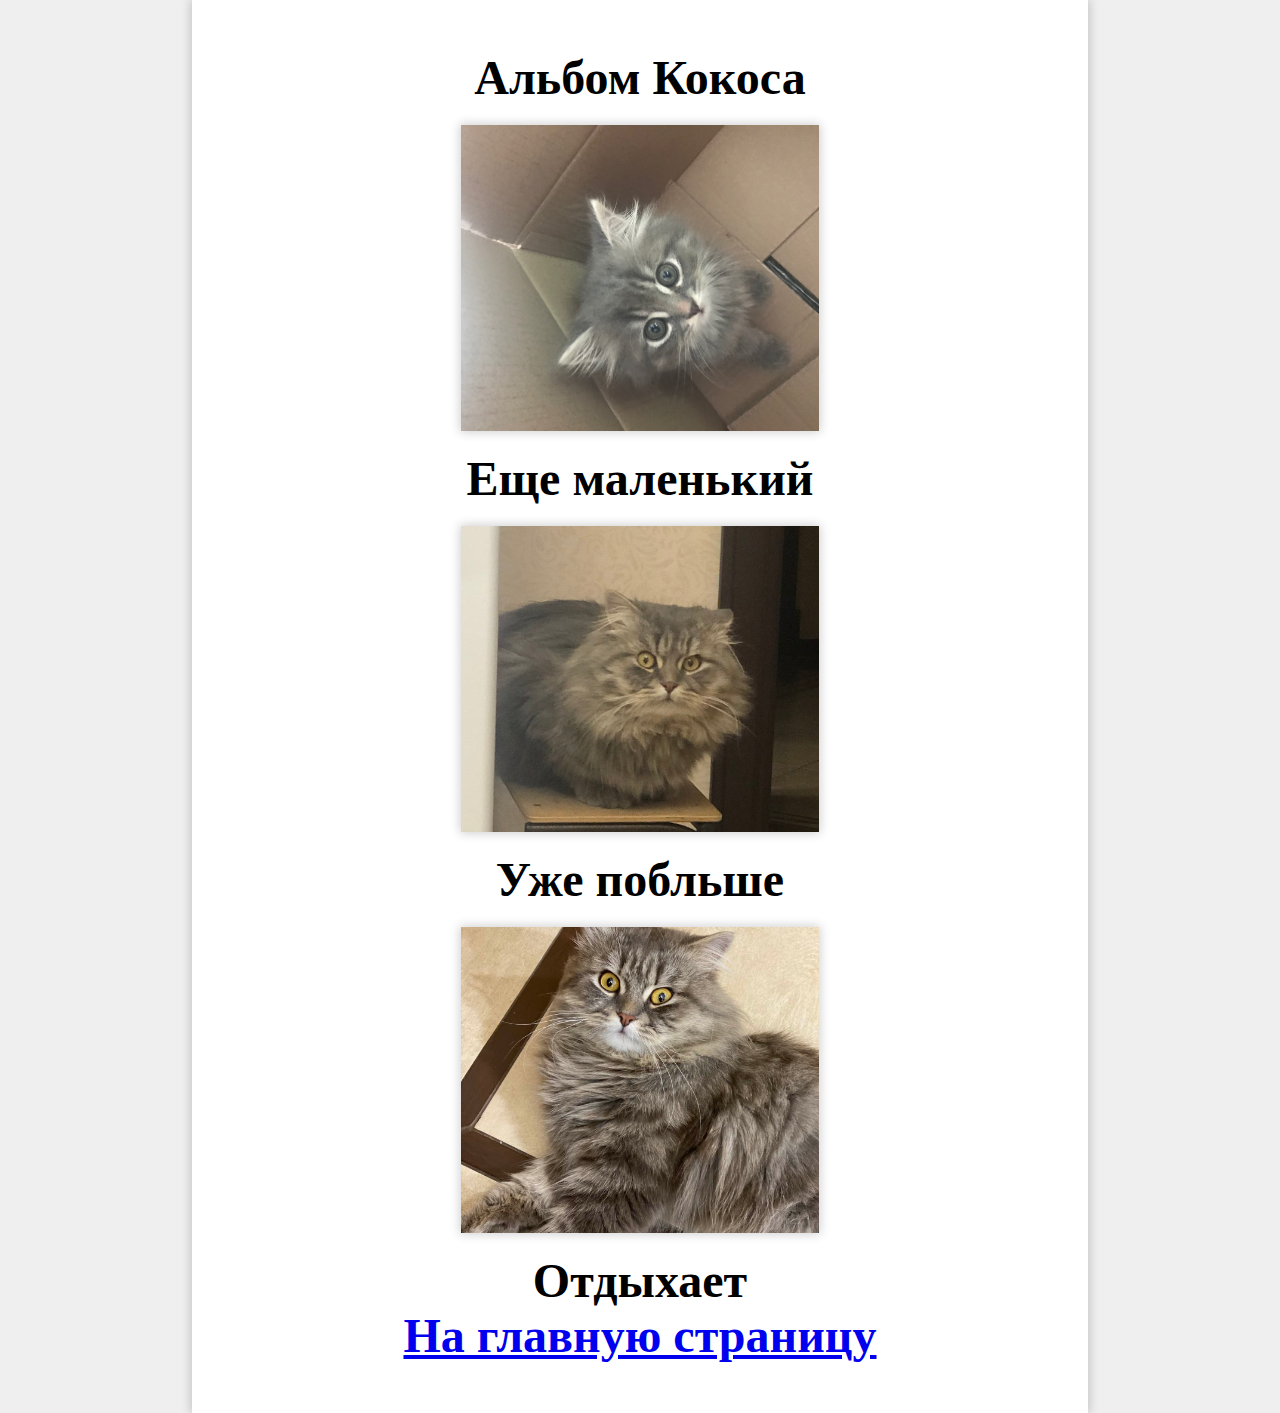
==== album.html @ 789ce7f7 "Add files via upload" ====
<html>
  <head>
    <link rel="stylesheet" href="lib/style.css">
    <script src="lib/script.js"></script>
	<title>Альбом</title>
  </head>

  <body>
	<main>
	<h1>Альбом Кокоса<h1/>
		
		<figure class = 'fig'>
			<div class="photo photo1" background-color = 'orange'> </div>
			<figcaption> Еще маленький </figcaption>
			<div class="photo photo2" background-color = 'orange'> </div>
			<figcaption>Уже побльше</figcaption>
			<div class="photo photo3" background-color = 'orange'> </div>
			<figcaption>Отдыхает</figcaption>
		</figure>
		
    <a href = 'index.html'><p>На главную страницу</p> </a>
	</main>
  </body>
</html>
---- lib/style.css ----
* {
	padding: 0;
	margin: 0;
	box-sizing: border-box;
	align-items: center;
}

@font-face {
	font-family: BalsamiqSans-Regular;
	src: url(../fonts/BalsamiqSans-Regular.ttf);
}

body {
	background-color: #efefef;
	font-family: BalsamiqSans-Regular;
}

main {
	width: 70%;
	padding: 50px;
	margin: auto;
	background-color: #fff;
	display: flex;
	flex-wrap: wrap;
	justify-content: center;
	box-shadow: 0 0 10px 1px rgba(0,0,0,0.2);
}

.photo {
	width:calc(50% - 40px);
	height:calc((35vw - 40px) / 4 * 3); 
	
	margin: 20px;
	background-color: gray;
	
	background-position: center;
	background-size: cover;
	transition: all 0.5s ease;
	box-shadow: 0 0 10px 1px rgba(0,0,0,0.2);
	margin-left: auto;
    margin-right: auto;
}


.photo:hover {
	transform: rotate(3deg) scale(1.1);
	box-shadow: 0 0 20px 1px rgba(0,0,0,0.4);
}

.fig{
	text-align: center;
}

h1 {
	width: 100%;
	text-align: center;
	font-size: 48px;
}

.photo1 {
	background-image: url(../lib/1.jpg);
}
.photo2 {
	background-image: url(../lib/2.png);
}
.photo3 {
	background-image: url(../lib/3.jpg);
}
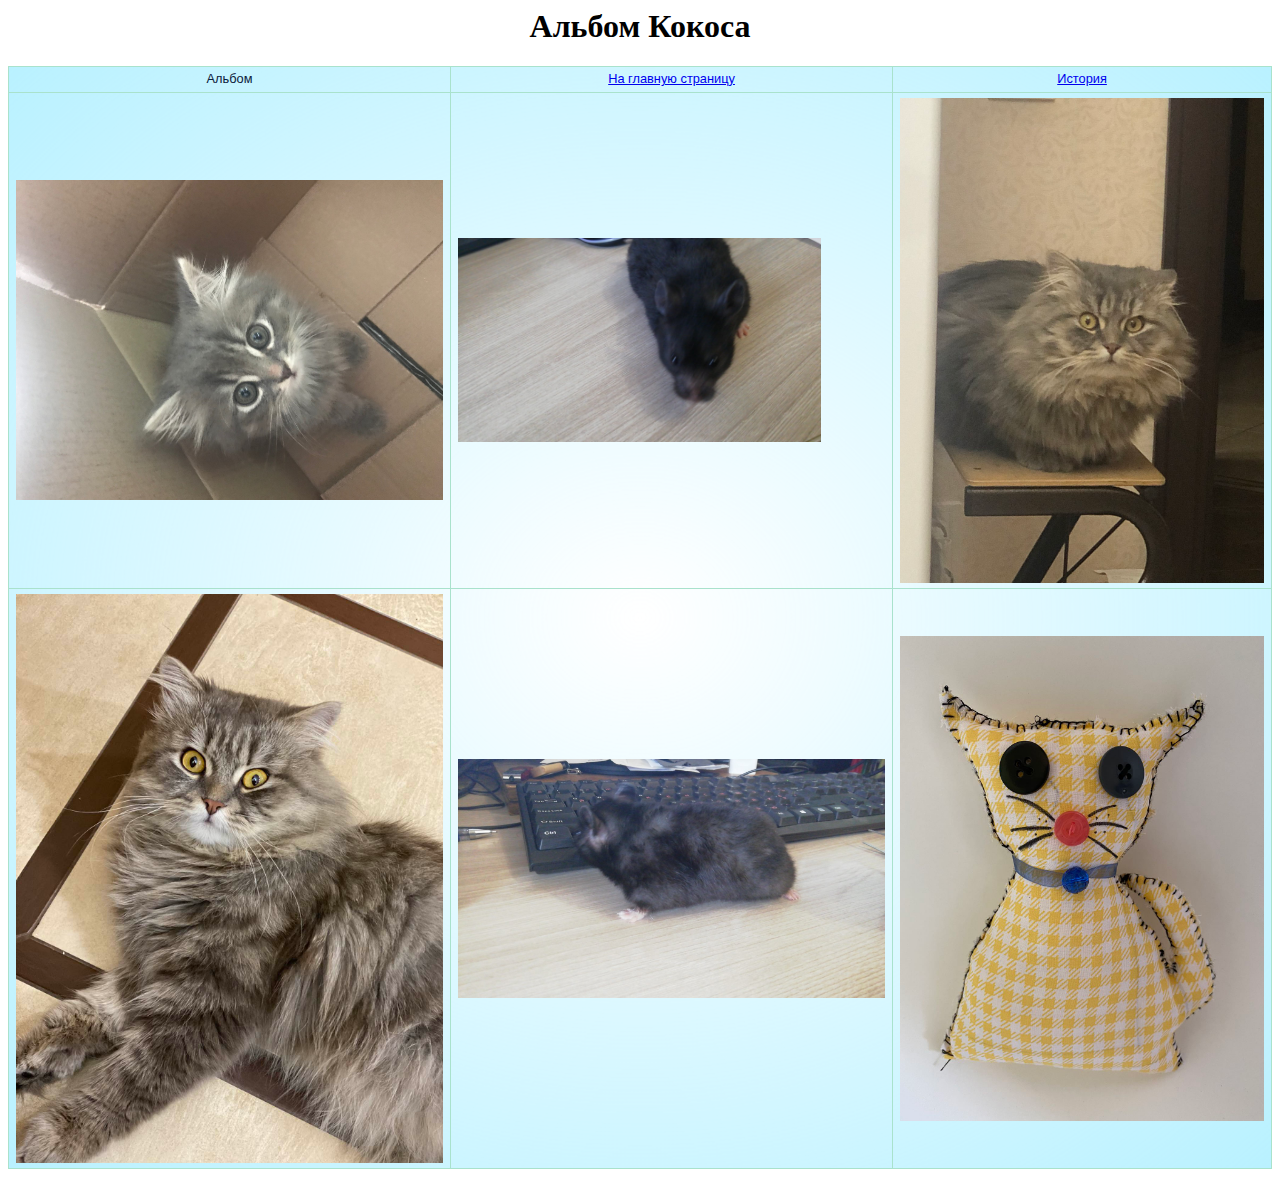
==== commit 5286bef2: "new degsign of pages" ====
--- a/album.html
+++ b/album.html
@@ -9,16 +9,31 @@
 	<main>
 	<h1>Альбом Кокоса<h1/>
 		
-		<figure class = 'fig'>
-			<div class="photo photo1" background-color = 'orange'> </div>
-			<figcaption> Еще маленький </figcaption>
-			<div class="photo photo2" background-color = 'orange'> </div>
-			<figcaption>Уже побльше</figcaption>
-			<div class="photo photo3" background-color = 'orange'> </div>
-			<figcaption>Отдыхает</figcaption>
-		</figure>
+    
+	</main>
+			
+
+<table class="tab">
+      <tr>
+        <td class='ssilki'>Альбом</td>
+		<td class='ssilki'><a href = 'index.html'><p>На главную страницу</p> </a>
+		<td class='ssilki'><a href = 'History.html'><p>История</p> </a>
 		
-    <a href = 'index.html'><p>На главную страницу</p> </a>
-	</main>
+      </tr>
+      <!--ряд с ячейками заголовков-->
+	  
+      <tr>
+		<td class = 'fotos'> <img src="lib/1.jpg" width="100%" alt="не заГружается"></td>
+		<td class = 'fotos'> <img src="lib/5.png" width="85%" alt="не загружается"></td>
+		<td class = 'fotos'> <img src="lib/2.png" width="100%" alt="не заГружается"></td>
+	  </tr>
+	  <tr>
+	  <td class = 'fotos'><img src="lib/3.jpg" width="100%" alt="не заГружается"> </td>
+	  <td class = 'fotos'> <img src="lib/4.jpg" width="100%" alt="не заГружается"></td>
+	  <td class = 'fotos'> <img src="lib/6.jpg" width="100%" alt="не заГружается"></td>
+	  </tr>
+      <!--ряд с ячейками тела таблицы-->
+    </table>
+
   </body>
 </html>--- a/lib/style.css
+++ b/lib/style.css
@@ -1,68 +1,43 @@
-* {
-	padding: 0;
-	margin: 0;
-	box-sizing: border-box;
-	align-items: center;
+/* Add your styles here */
+/* Add your styles here */
+
+/* внешние границы таблицы серого цвета толщиной 1px */
+table {
+  width: 100%;
+  height: 800px;
+   border: 1px solid grey;
+   align-self: center;
+}
+/* границы ячеек первого ряда таблицы */
+th {
+   border: 1px solid grey;
+}
+/* границы ячеек тела таблицы */
+td {
+   border: 1px solid grey;
+}
+.tab {
+  border-collapse: collapse; 
+  line-height: 1.1;
+  font-family: "Lucida Sans Unicode", "Lucida Grande", sans-serif;
+  background:  radial-gradient(farthest-corner at 50% 50%, white, #00ccff46);
+  color: #0C213B;
 }
 
-@font-face {
-	font-family: BalsamiqSans-Regular;
-	src: url(../fonts/BalsamiqSans-Regular.ttf);
+.fotos {
+  width: 35%;
+
+}
+td {
+  font-size: 0.8em;
+  padding: 5px 7px;
+  border: 1px solid #A9E2CC;
+}
+h1{
+  text-align: center;
+  
 }
 
-body {
-	background-color: #efefef;
-	font-family: BalsamiqSans-Regular;
-}
-
-main {
-	width: 70%;
-	padding: 50px;
-	margin: auto;
-	background-color: #fff;
-	display: flex;
-	flex-wrap: wrap;
-	justify-content: center;
-	box-shadow: 0 0 10px 1px rgba(0,0,0,0.2);
-}
-
-.photo {
-	width:calc(50% - 40px);
-	height:calc((35vw - 40px) / 4 * 3); 
-	
-	margin: 20px;
-	background-color: gray;
-	
-	background-position: center;
-	background-size: cover;
-	transition: all 0.5s ease;
-	box-shadow: 0 0 10px 1px rgba(0,0,0,0.2);
-	margin-left: auto;
-    margin-right: auto;
-}
-
-
-.photo:hover {
-	transform: rotate(3deg) scale(1.1);
-	box-shadow: 0 0 20px 1px rgba(0,0,0,0.4);
-}
-
-.fig{
+.ssilki{
 	text-align: center;
-}
-
-h1 {
-	width: 100%;
-	text-align: center;
-	font-size: 48px;
-}
-
-.photo1 {
-	background-image: url(../lib/1.jpg);
-}
-.photo2 {
-	background-image: url(../lib/2.png);
-}
-.photo3 {
-	background-image: url(../lib/3.jpg);
 }